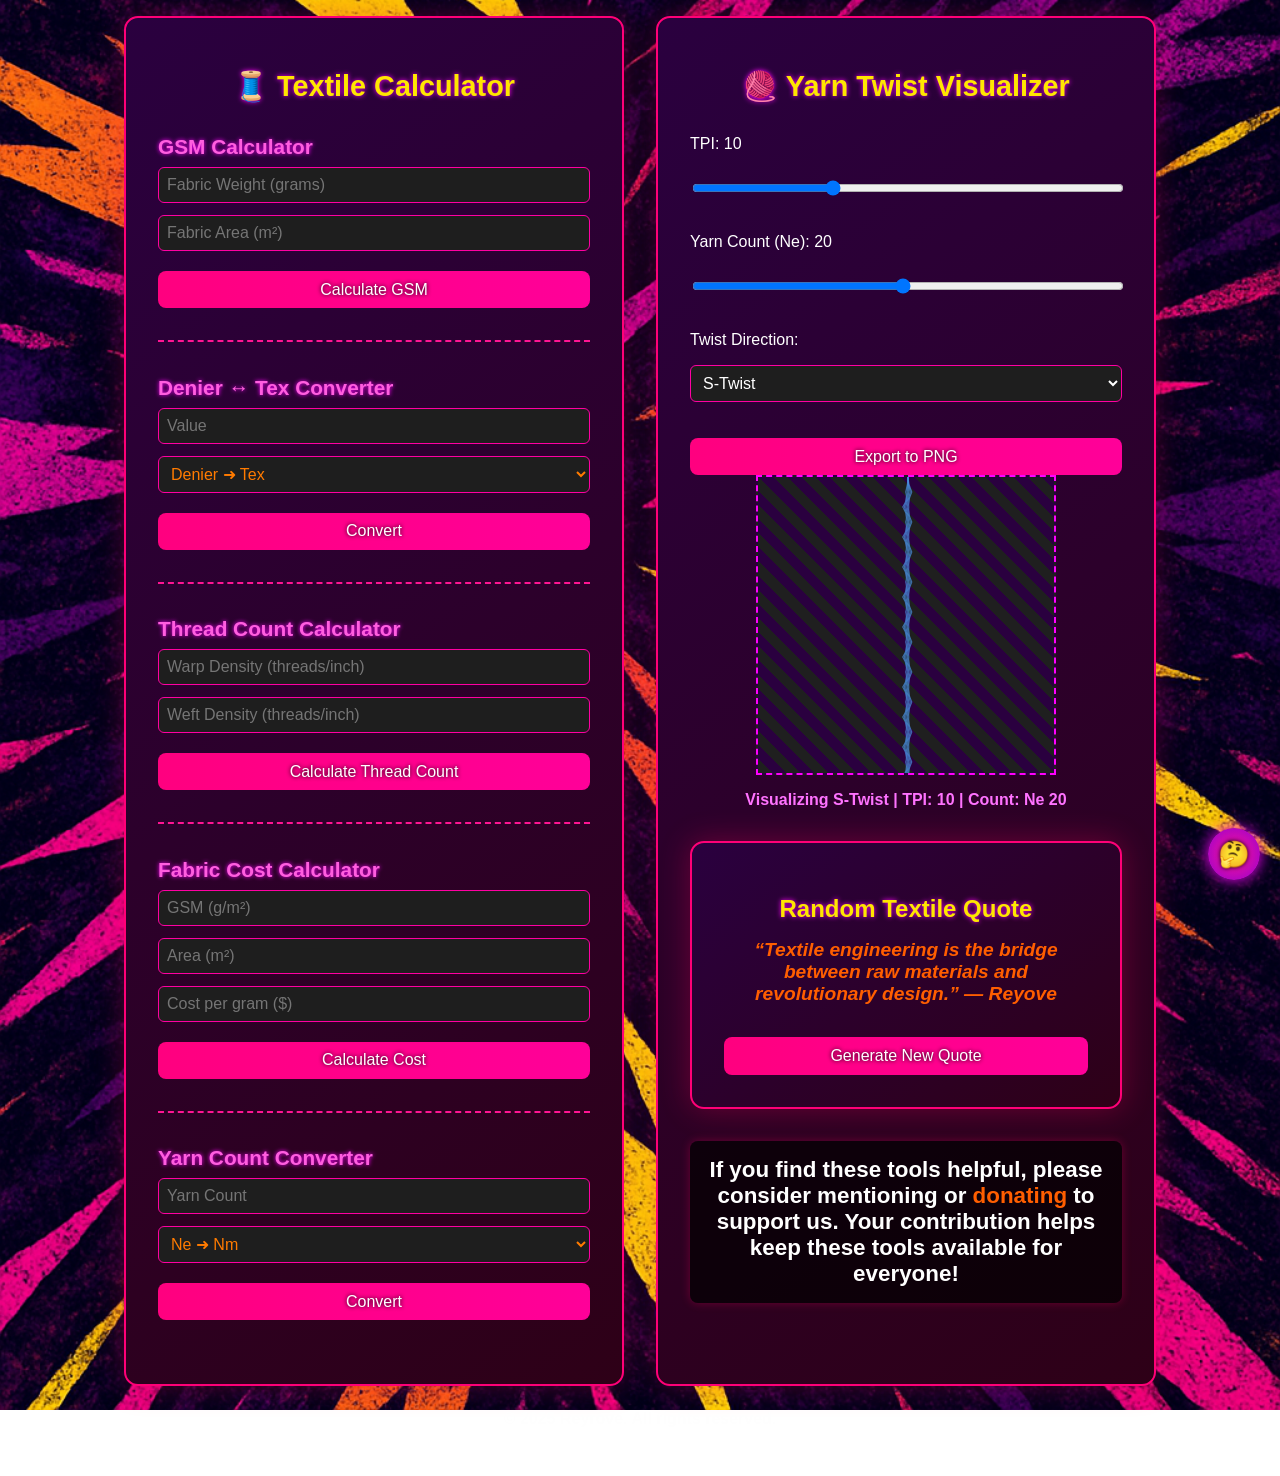
==== textile/textile.html @ 6c8fcf7f "Add files via upload" ====
<!DOCTYPE html>
<html lang="en">
<head>
  <meta charset="UTF-8" />
  <meta name="viewport" content="width=device-width, initial-scale=1.0"/>
  <title>Textile & Yarn Tools</title>
  <link rel="stylesheet" href="textile.css" />
</head>
<body>
  <button id="helpBtn" class="help-btn">🤔</button>

  <div id="helpModal" class="modal">
    <div class="modal-content">
      <span class="close-btn">&times;</span>
      <h2>🧵 Textile & Yarn Tools - Help</h2>
      <div class="modal-body">
        <h3>Textile Calculator</h3>
        <ul>
          <li><strong>GSM Calculator:</strong> Enter fabric weight and area to calculate GSM.</li>
          <li><strong>Denier ↔ Tex Converter:</strong> Converts between denier and tex.</li>
          <li><strong>Thread Count Calculator:</strong> Sum of warp and weft densities.</li>
          <li><strong>Fabric Cost Calculator:</strong> Estimate fabric cost using GSM, area, and cost per gram.</li>
          <li><strong>Yarn Count Converter:</strong> Convert between Ne and Nm using standard conversion rates.</li>
        </ul>

        <h3>Yarn Twist Visualizer</h3>
        <ul>
          <li><strong>TPI:</strong> Set twists per inch with the slider.</li>
          <li><strong>Yarn Count:</strong> Adjust thickness (Ne count).</li>
          <li><strong>Twist Direction:</strong> Choose between S and Z twist styles.</li>
          <li><strong>Zoom & Pan:</strong> Scroll to zoom, drag to move visualization.</li>
          <li><strong>Export:</strong> Save the current twist image as PNG.</li>
        </ul>
      </div>
    </div>
  </div>

  <div class="main-container">
    <div class="calculator-container">
      <h1>🧵 Textile Calculator</h1>

      <div class="calc-section">
        <h2>GSM Calculator</h2>
        <input type="number" id="fabricWeight" placeholder="Fabric Weight (grams)" />
        <input type="number" id="fabricArea" placeholder="Fabric Area (m²)" />
        <button onclick="calculateGSM()">Calculate GSM</button>
        <p id="gsmResult"></p>
      </div>

      <div class="calc-section">
        <h2>Denier ↔ Tex Converter</h2>
        <input type="number" id="inputValue" placeholder="Value" />
        <select id="conversionType">
          <option value="denierToTex">Denier ➜ Tex</option>
          <option value="texToDenier">Tex ➜ Denier</option>
        </select>
        <button onclick="convert()">Convert</button>
        <p id="conversionResult"></p>
      </div>

      <div class="calc-section">
        <h2>Thread Count Calculator</h2>
        <input type="number" id="warpDensity" placeholder="Warp Density (threads/inch)" />
        <input type="number" id="weftDensity" placeholder="Weft Density (threads/inch)" />
        <button onclick="calculateThreadCount()">Calculate Thread Count</button>
        <p id="threadCountResult"></p>
      </div>

      <div class="calc-section">
        <h2>Fabric Cost Calculator</h2>
        <input type="number" id="gsmCost" placeholder="GSM (g/m²)" />
        <input type="number" id="costArea" placeholder="Area (m²)" />
        <input type="number" id="costPerGram" placeholder="Cost per gram ($)" />
        <button onclick="calculateCost()">Calculate Cost</button>
        <p id="costResult"></p>
      </div>

      <div class="calc-section">
        <h2>Yarn Count Converter</h2>
        <input type="number" id="yarnInput" placeholder="Yarn Count" />
        <select id="yarnType">
          <option value="neToNm">Ne ➜ Nm</option>
          <option value="nmToNe">Nm ➜ Ne</option>
        </select>
        <button onclick="convertYarn()">Convert</button>
        <p id="yarnResult"></p>
      </div>
    </div>

    <div class="visualizer-container">
      <h1>🧶 Yarn Twist Visualizer</h1>

      <div class="controls">
        <label>TPI: <span id="tpiVal">10</span></label>
        <input type="range" id="tpi" min="1" max="30" value="10" />

        <label>Yarn Count (Ne): <span id="countVal">20</span></label>
        <input type="range" id="yarnCount" min="1" max="40" value="20" />

        <label>Twist Direction:</label>
        <select id="twistType">
          <option value="S">S-Twist</option>
          <option value="Z">Z-Twist</option>
        </select>

        <button onclick="exportPNG()">Export to PNG</button>
      </div>

      <div id="svgWrapper" class="zoom-wrapper">
        <svg id="yarnSVG" width="300" height="300" viewBox="0 0 300 300"></svg>
      </div>

      <p id="twistInfo"></p>

      <div id="quoteSection" class="quote-container">
        <h2 class="quote-header">Random Textile Quote</h2>
        <p id="quoteDisplay" class="quote-text">"Loading quote..."</p>
        <button id="generateQuoteBtn" class="quote-btn">Generate New Quote</button>
      </div>
      <p id="mentionDonate" class="mention-donate">
        If you find these tools helpful, please consider mentioning or <a href="https://objkt.com/tokens/KT1FwYYCV376MSWuNoevwgnrBugeB6dTh8y6/0" target="_blank" class="donate-link">donating</a> to support us. Your contribution helps keep these tools available for everyone!
      </p>
    </div> 
  </div>

  <footer class="footer">
    <p>© 2025 Reyrove. All rights reserved.</p>
  </footer>
  
  <script src="textile.js"></script>
</body>
</html>
---- textile/textile.css ----
* {
  box-sizing: border-box;
}

body {
  font-family: 'Segoe UI', sans-serif;
  background-image: url('../images/background-2.png');
  background-size: cover;
  background-position: center;
  background-attachment: fixed;
  background-repeat: no-repeat;
  color: #fefefe;
  margin: 0;
  padding: 1rem;
}

.main-container {
  display: flex;
  flex-wrap: wrap;
  gap: 2rem;
  justify-content: center;
}

.calculator-container,
.visualizer-container {
  background: linear-gradient(145deg, #2a003f, #2e0017);
  padding: 2rem;
  border-radius: 14px;
  width: 100%;
  max-width: 500px;
  box-shadow: 0 0 30px rgba(255, 0, 90, 0.3);
  border: 2px solid #ff0077;
}

h1 {
  font-size: 1.8rem;
  text-align: center;
  margin-bottom: 2rem;
  color: #ffe600;
  text-shadow: 0 0 5px #ff00ff;
}

.controls {
  display: flex;
  flex-direction: column;
  gap: 1rem;
}

.controls input,
.controls select,
.controls label {
  font-size: 1rem;
  color: #fff;
}

button {
  width: 100%;
  padding: 0.6rem;
  background: linear-gradient(90deg, #ff007f, #ff0099);
  color: #fff;
  border: none;
  border-radius: 8px;
  font-size: 1rem;
  cursor: pointer;
  margin-top: 0.5rem;
  transition: all 0.3s ease;
  text-shadow: 0 0 4px #000;
}

button:hover {
  background: linear-gradient(90deg, #ff0044, #ff0033);
  transform: scale(1.03) rotate(-1deg);
}

.zoom-wrapper {
  border: 2px dashed #ff00ff;
  overflow: hidden;
  cursor: grab;
  width: 100%;
  max-width: 300px;
  height: 300px;
  margin: auto;
  background: repeating-linear-gradient(
    45deg,
    #1f1f1f,
    #1f1f1f 10px,
    #2a003f 10px,
    #2a003f 20px
  );
}

.zoom-wrapper:active {
  cursor: grabbing;
}

#twistInfo {
  margin-top: 1rem;
  font-weight: bold;
  color: #ff72ff;
  text-align: center;
}

.calc-section {
  margin-bottom: 2rem;
  border-top: 2px dashed #ff1493;
  padding-top: 1rem;
}

.calc-section:first-of-type {
  border-top: none;
  padding-top: 0;
}

.calc-section h2 {
  font-size: 1.3rem;
  margin-bottom: 0.5rem;
  color: #ff5edf;
  text-shadow: 0 0 4px #f0f;
}

input,
select {
  width: 100%;
  padding: 0.5rem;
  margin-bottom: 0.75rem;
  border: 1px solid #ff00a2;
  border-radius: 6px;
  font-size: 1rem;
  background-color: #1e1e1e;
  color: #ff7b00;
}

p {
  margin-top: 0.5rem;
  font-weight: bold;
  color: #ff5e00;
}

.help-btn {
  position: fixed;
  bottom: 20px;
  right: 20px;
  background: radial-gradient(circle, #ff1493, #9400d3);
  color: white;
  border: none;
  border-radius: 50%;
  width: 52px;
  height: 52px;
  font-size: 1.6rem;
  cursor: pointer;
  box-shadow: 0 0 15px #ff00ff;
  z-index: 1000;
}

.help-btn:hover {
  background: radial-gradient(circle, #ff00cc, #ff0055);
  box-shadow: 0 0 25px #fff700;
}

/* Modal */
.modal {
  display: none;
  position: fixed;
  z-index: 999;
  padding-top: 80px;
  left: 0;
  top: 0;
  width: 100%;
  height: 100%;
  overflow: auto;
  background-color: rgba(10, 0, 15, 0.95);
}

.modal-content {
  background: linear-gradient(135deg, #330033, #440022);
  margin: auto;
  padding: 2rem;
  border: 2px solid #f0f;
  width: 90%;
  max-width: 600px;
  border-radius: 10px;
  color: #f8dfff;
  box-shadow: 0 0 30px rgba(255, 0, 255, 0.3);
}

.close-btn {
  color: #ff88ff;
  float: right;
  font-size: 1.6rem;
  font-weight: bold;
  cursor: pointer;
}

.close-btn:hover {
  color: #fff;
}

.footer {
  width: 100%;
  padding: 1rem 0;
  text-align: center;
  font-size: 1rem;
  color: #fff;
  font-weight: bold;
}

.footer p{
  color: #fefefe;
}

.quote-container {
  background: linear-gradient(145deg, #2a003f, #2e0017);
  padding: 2rem;
  border-radius: 14px;
  box-shadow: 0 0 30px rgba(255, 0, 90, 0.3);
  border: 2px solid #ff0077;
  max-width: 500px;
  margin: 2rem auto;
  text-align: center;
  color: #fff;
}

.quote-header {
  font-size: 1.5rem;
  color: #ffe600;
  text-shadow: 0 0 5px #ff00ff;
  margin-bottom: 1rem;
}

.quote-text {
  font-size: 1.2rem;
  font-style: italic;
  margin-bottom: 1.5rem;
}

.quote-btn {
  padding: 0.6rem 1.2rem;
  background: linear-gradient(90deg, #ff007f, #ff0099);
  color: #fff;
  border: none;
  border-radius: 8px;
  font-size: 1rem;
  cursor: pointer;
  transition: all 0.3s ease;
  text-shadow: 0 0 4px #000;
}

.quote-btn:hover {
  background: linear-gradient(90deg, #ff0044, #ff0033);
  transform: scale(1.03) rotate(-1deg);
}

.mention-donate {
  text-align: center;
  font-size: 1.4rem;
  color: #fff;
  background-color: rgba(0, 0, 0, 0.7);
  padding: 1rem;
  margin-top: 2rem; 
  border-radius: 8px;
  font-weight: bold;
  box-shadow: 0 0 10px rgba(255, 0, 90, 0.3);
}

.mention-donate a {
  color: #ff5e00;
  text-decoration: none;
  font-weight: bold;
}

.mention-donate a:hover {
  color: #ff72ff;
}
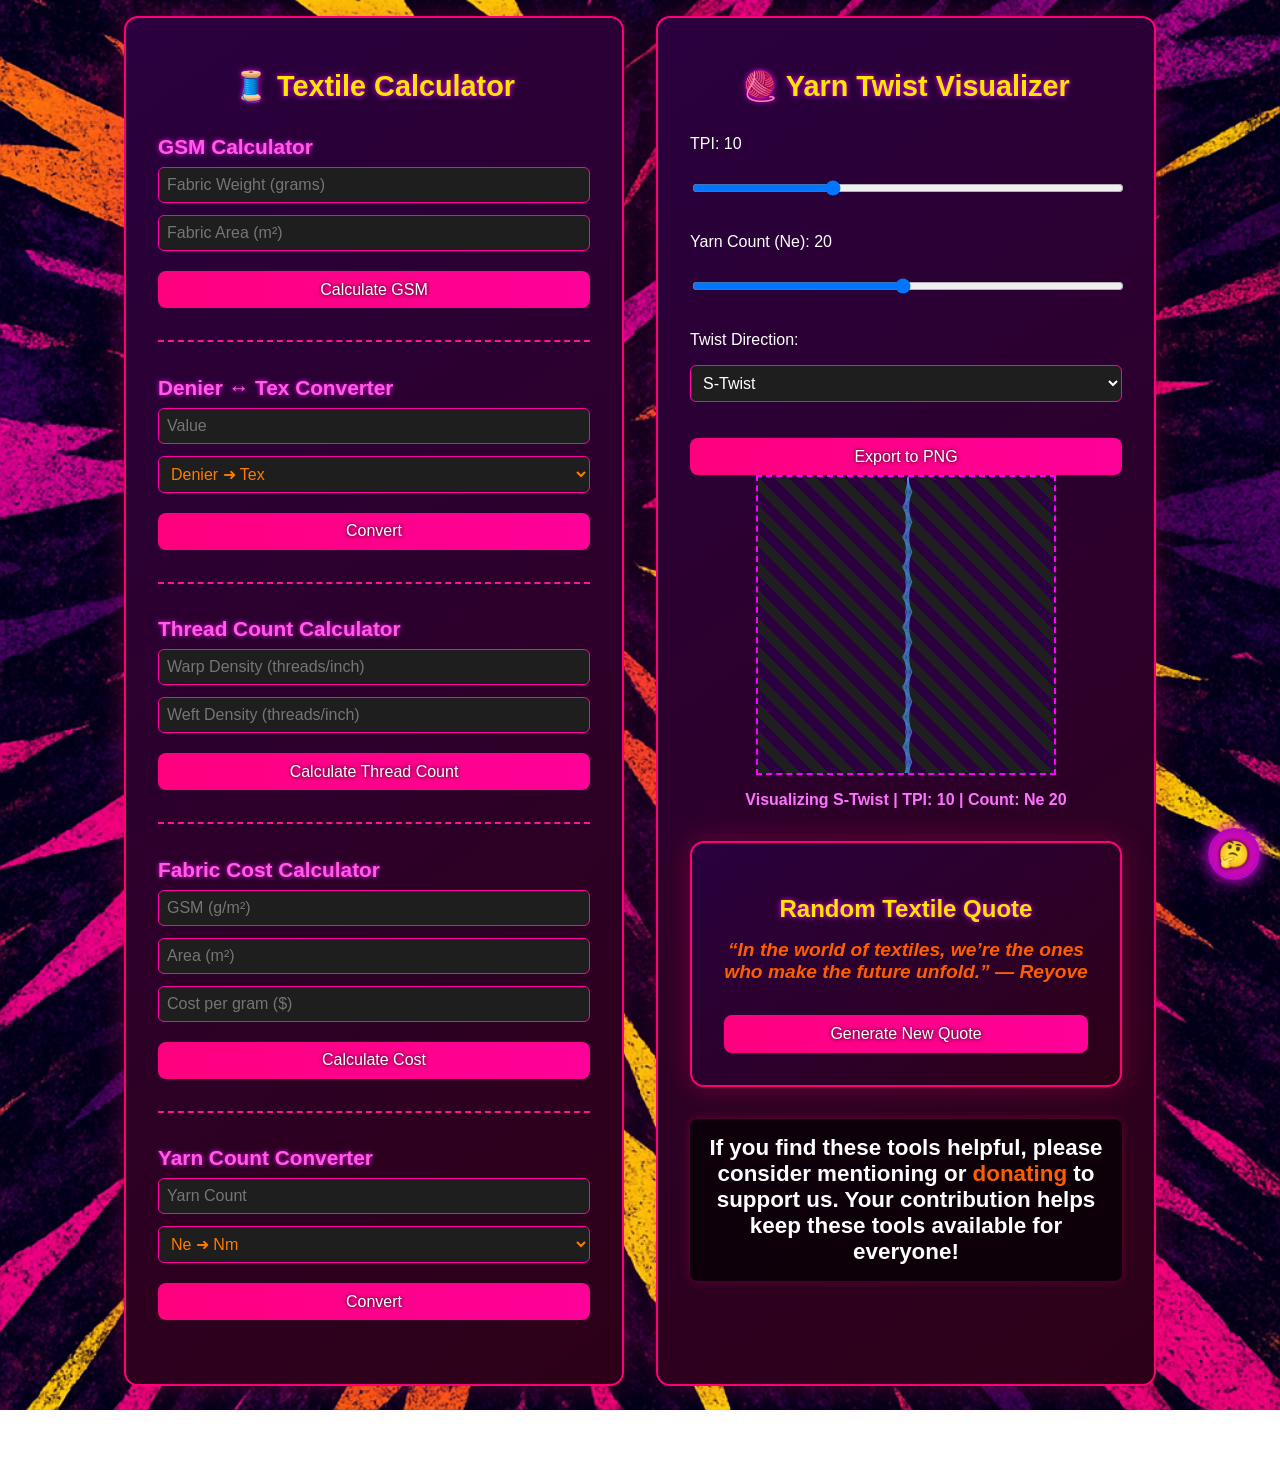
==== commit 8d8943c1: "first commit" ====
--- a/textile/textile.html
+++ b/textile/textile.html
@@ -1,134 +1,115 @@
-<!DOCTYPE html>
-<html lang="en">
-<head>
-  <meta charset="UTF-8" />
-  <meta name="viewport" content="width=device-width, initial-scale=1.0"/>
-  <title>Textile & Yarn Tools</title>
-  <link rel="stylesheet" href="textile.css" />
-</head>
-<body>
-  <button id="helpBtn" class="help-btn">🤔</button>
-
-  <div id="helpModal" class="modal">
-    <div class="modal-content">
-      <span class="close-btn">&times;</span>
-      <h2>🧵 Textile & Yarn Tools - Help</h2>
-      <div class="modal-body">
-        <h3>Textile Calculator</h3>
-        <ul>
-          <li><strong>GSM Calculator:</strong> Enter fabric weight and area to calculate GSM.</li>
-          <li><strong>Denier ↔ Tex Converter:</strong> Converts between denier and tex.</li>
-          <li><strong>Thread Count Calculator:</strong> Sum of warp and weft densities.</li>
-          <li><strong>Fabric Cost Calculator:</strong> Estimate fabric cost using GSM, area, and cost per gram.</li>
-          <li><strong>Yarn Count Converter:</strong> Convert between Ne and Nm using standard conversion rates.</li>
-        </ul>
-
-        <h3>Yarn Twist Visualizer</h3>
-        <ul>
-          <li><strong>TPI:</strong> Set twists per inch with the slider.</li>
-          <li><strong>Yarn Count:</strong> Adjust thickness (Ne count).</li>
-          <li><strong>Twist Direction:</strong> Choose between S and Z twist styles.</li>
-          <li><strong>Zoom & Pan:</strong> Scroll to zoom, drag to move visualization.</li>
-          <li><strong>Export:</strong> Save the current twist image as PNG.</li>
-        </ul>
-      </div>
-    </div>
-  </div>
-
-  <div class="main-container">
-    <div class="calculator-container">
-      <h1>🧵 Textile Calculator</h1>
-
-      <div class="calc-section">
-        <h2>GSM Calculator</h2>
-        <input type="number" id="fabricWeight" placeholder="Fabric Weight (grams)" />
-        <input type="number" id="fabricArea" placeholder="Fabric Area (m²)" />
-        <button onclick="calculateGSM()">Calculate GSM</button>
-        <p id="gsmResult"></p>
-      </div>
-
-      <div class="calc-section">
-        <h2>Denier ↔ Tex Converter</h2>
-        <input type="number" id="inputValue" placeholder="Value" />
-        <select id="conversionType">
-          <option value="denierToTex">Denier ➜ Tex</option>
-          <option value="texToDenier">Tex ➜ Denier</option>
-        </select>
-        <button onclick="convert()">Convert</button>
-        <p id="conversionResult"></p>
-      </div>
-
-      <div class="calc-section">
-        <h2>Thread Count Calculator</h2>
-        <input type="number" id="warpDensity" placeholder="Warp Density (threads/inch)" />
-        <input type="number" id="weftDensity" placeholder="Weft Density (threads/inch)" />
-        <button onclick="calculateThreadCount()">Calculate Thread Count</button>
-        <p id="threadCountResult"></p>
-      </div>
-
-      <div class="calc-section">
-        <h2>Fabric Cost Calculator</h2>
-        <input type="number" id="gsmCost" placeholder="GSM (g/m²)" />
-        <input type="number" id="costArea" placeholder="Area (m²)" />
-        <input type="number" id="costPerGram" placeholder="Cost per gram ($)" />
-        <button onclick="calculateCost()">Calculate Cost</button>
-        <p id="costResult"></p>
-      </div>
-
-      <div class="calc-section">
-        <h2>Yarn Count Converter</h2>
-        <input type="number" id="yarnInput" placeholder="Yarn Count" />
-        <select id="yarnType">
-          <option value="neToNm">Ne ➜ Nm</option>
-          <option value="nmToNe">Nm ➜ Ne</option>
-        </select>
-        <button onclick="convertYarn()">Convert</button>
-        <p id="yarnResult"></p>
-      </div>
-    </div>
-
-    <div class="visualizer-container">
-      <h1>🧶 Yarn Twist Visualizer</h1>
-
-      <div class="controls">
-        <label>TPI: <span id="tpiVal">10</span></label>
-        <input type="range" id="tpi" min="1" max="30" value="10" />
-
-        <label>Yarn Count (Ne): <span id="countVal">20</span></label>
-        <input type="range" id="yarnCount" min="1" max="40" value="20" />
-
-        <label>Twist Direction:</label>
-        <select id="twistType">
-          <option value="S">S-Twist</option>
-          <option value="Z">Z-Twist</option>
-        </select>
-
-        <button onclick="exportPNG()">Export to PNG</button>
-      </div>
-
-      <div id="svgWrapper" class="zoom-wrapper">
-        <svg id="yarnSVG" width="300" height="300" viewBox="0 0 300 300"></svg>
-      </div>
-
-      <p id="twistInfo"></p>
-
-      <div id="quoteSection" class="quote-container">
-        <h2 class="quote-header">Random Textile Quote</h2>
-        <p id="quoteDisplay" class="quote-text">"Loading quote..."</p>
-        <button id="generateQuoteBtn" class="quote-btn">Generate New Quote</button>
-      </div>
-      <p id="mentionDonate" class="mention-donate">
-        If you find these tools helpful, please consider mentioning or <a href="https://objkt.com/tokens/KT1FwYYCV376MSWuNoevwgnrBugeB6dTh8y6/0" target="_blank" class="donate-link">donating</a> to support us. Your contribution helps keep these tools available for everyone!
-      </p>
-    </div> 
-  </div>
-
-  <footer class="footer">
-    <p>© 2025 Reyrove. All rights reserved.</p>
-  </footer>
-  
-  <script src="textile.js"></script>
-</body>
-</html>
-
-
+<!DOCTYPE html>
+<html lang="en">
+<head>
+  <meta charset="UTF-8" />
+  <meta name="viewport" content="width=device-width, initial-scale=1.0"/>
+  <link rel="icon" href="../images/yarn.png" type="image/png" />
+  <title>Textile & Yarn Tools</title>
+  <link rel="stylesheet" href="textile.css" />
+</head>
+<body>
+  <button id="helpBtn" class="help-btn">🤔</button>
+  <div id="helpModal" class="modal">
+    <div class="modal-content">
+      <span class="close-btn">&times;</span>
+      <h2>🧵 Textile & Yarn Tools - Help</h2>
+      <div class="modal-body">
+        <h3>Textile Calculator</h3>
+        <ul>
+          <li><strong>GSM Calculator:</strong> Enter fabric weight and area to calculate GSM.</li>
+          <li><strong>Denier ↔ Tex Converter:</strong> Converts between denier and tex.</li>
+          <li><strong>Thread Count Calculator:</strong> Sum of warp and weft densities.</li>
+          <li><strong>Fabric Cost Calculator:</strong> Estimate fabric cost using GSM, area, and cost per gram.</li>
+          <li><strong>Yarn Count Converter:</strong> Convert between Ne and Nm using standard conversion rates.</li>
+        </ul>
+        <h3>Yarn Twist Visualizer</h3>
+        <ul>
+          <li><strong>TPI:</strong> Set twists per inch with the slider.</li>
+          <li><strong>Yarn Count:</strong> Adjust thickness (Ne count).</li>
+          <li><strong>Twist Direction:</strong> Choose between S and Z twist styles.</li>
+          <li><strong>Zoom & Pan:</strong> Scroll to zoom, drag to move visualization.</li>
+          <li><strong>Export:</strong> Save the current twist image as PNG.</li>
+        </ul>
+      </div>
+    </div>
+  </div>
+  <div class="main-container">
+    <div class="calculator-container">
+      <h1>🧵 Textile Calculator</h1>
+      <div class="calc-section">
+        <h2>GSM Calculator</h2>
+        <input type="number" id="fabricWeight" placeholder="Fabric Weight (grams)" />
+        <input type="number" id="fabricArea" placeholder="Fabric Area (m²)" />
+        <button onclick="calculateGSM()">Calculate GSM</button>
+        <p id="gsmResult"></p>
+      </div>
+      <div class="calc-section">
+        <h2>Denier ↔ Tex Converter</h2>
+        <input type="number" id="inputValue" placeholder="Value" />
+        <select id="conversionType">
+          <option value="denierToTex">Denier ➜ Tex</option>
+          <option value="texToDenier">Tex ➜ Denier</option>
+        </select>
+        <button onclick="convert()">Convert</button>
+        <p id="conversionResult"></p>
+      </div>
+      <div class="calc-section">
+        <h2>Thread Count Calculator</h2>
+        <input type="number" id="warpDensity" placeholder="Warp Density (threads/inch)" />
+        <input type="number" id="weftDensity" placeholder="Weft Density (threads/inch)" />
+        <button onclick="calculateThreadCount()">Calculate Thread Count</button>
+        <p id="threadCountResult"></p>
+      </div>
+      <div class="calc-section">
+        <h2>Fabric Cost Calculator</h2>
+        <input type="number" id="gsmCost" placeholder="GSM (g/m²)" />
+        <input type="number" id="costArea" placeholder="Area (m²)" />
+        <input type="number" id="costPerGram" placeholder="Cost per gram ($)" />
+        <button onclick="calculateCost()">Calculate Cost</button>
+        <p id="costResult"></p>
+      </div>
+      <div class="calc-section">
+        <h2>Yarn Count Converter</h2>
+        <input type="number" id="yarnInput" placeholder="Yarn Count" />
+        <select id="yarnType">
+          <option value="neToNm">Ne ➜ Nm</option>
+          <option value="nmToNe">Nm ➜ Ne</option>
+        </select>
+        <button onclick="convertYarn()">Convert</button>
+        <p id="yarnResult"></p>
+      </div>
+    </div>
+    <div class="visualizer-container">
+      <h1>🧶 Yarn Twist Visualizer</h1>
+      <div class="controls">
+        <label>TPI: <span id="tpiVal">10</span></label>
+        <input type="range" id="tpi" min="1" max="30" value="10" />
+        <label>Yarn Count (Ne): <span id="countVal">20</span></label>
+        <input type="range" id="yarnCount" min="1" max="40" value="20" />
+        <label>Twist Direction:</label>
+        <select id="twistType">
+          <option value="S">S-Twist</option>
+          <option value="Z">Z-Twist</option>
+        </select>
+        <button onclick="exportPNG()">Export to PNG</button>
+      </div>
+      <div id="svgWrapper" class="zoom-wrapper">
+        <svg id="yarnSVG" width="300" height="300" viewBox="0 0 300 300"></svg>
+      </div>
+      <p id="twistInfo"></p>
+      <div id="quoteSection" class="quote-container">
+        <h2 class="quote-header">Random Textile Quote</h2>
+        <p id="quoteDisplay" class="quote-text">"Loading quote..."</p>
+        <button id="generateQuoteBtn" class="quote-btn">Generate New Quote</button>
+      </div>
+      <p id="mentionDonate" class="mention-donate">
+        If you find these tools helpful, please consider mentioning or <a href="https://objkt.com/tokens/KT1FwYYCV376MSWuNoevwgnrBugeB6dTh8y6/0" target="_blank" class="donate-link">donating</a> to support us. Your contribution helps keep these tools available for everyone!
+      </p>
+    </div> 
+  </div>
+  <footer class="footer">
+    <p>© 2025 Reyrove. All rights spun tight—just like our yarn.</p>
+  </footer> 
+  <script src="textile.js"></script>
+</body>
+</html>
--- a/textile/textile.css
+++ b/textile/textile.css
@@ -1,273 +1,274 @@
-* {
-  box-sizing: border-box;
-}
-
-body {
-  font-family: 'Segoe UI', sans-serif;
-  background-image: url('../images/background-2.png');
-  background-size: cover;
-  background-position: center;
-  background-attachment: fixed;
-  background-repeat: no-repeat;
-  color: #fefefe;
-  margin: 0;
-  padding: 1rem;
-}
-
-.main-container {
-  display: flex;
-  flex-wrap: wrap;
-  gap: 2rem;
-  justify-content: center;
-}
-
-.calculator-container,
-.visualizer-container {
-  background: linear-gradient(145deg, #2a003f, #2e0017);
-  padding: 2rem;
-  border-radius: 14px;
-  width: 100%;
-  max-width: 500px;
-  box-shadow: 0 0 30px rgba(255, 0, 90, 0.3);
-  border: 2px solid #ff0077;
-}
-
-h1 {
-  font-size: 1.8rem;
-  text-align: center;
-  margin-bottom: 2rem;
-  color: #ffe600;
-  text-shadow: 0 0 5px #ff00ff;
-}
-
-.controls {
-  display: flex;
-  flex-direction: column;
-  gap: 1rem;
-}
-
-.controls input,
-.controls select,
-.controls label {
-  font-size: 1rem;
-  color: #fff;
-}
-
-button {
-  width: 100%;
-  padding: 0.6rem;
-  background: linear-gradient(90deg, #ff007f, #ff0099);
-  color: #fff;
-  border: none;
-  border-radius: 8px;
-  font-size: 1rem;
-  cursor: pointer;
-  margin-top: 0.5rem;
-  transition: all 0.3s ease;
-  text-shadow: 0 0 4px #000;
-}
-
-button:hover {
-  background: linear-gradient(90deg, #ff0044, #ff0033);
-  transform: scale(1.03) rotate(-1deg);
-}
-
-.zoom-wrapper {
-  border: 2px dashed #ff00ff;
-  overflow: hidden;
-  cursor: grab;
-  width: 100%;
-  max-width: 300px;
-  height: 300px;
-  margin: auto;
-  background: repeating-linear-gradient(
-    45deg,
-    #1f1f1f,
-    #1f1f1f 10px,
-    #2a003f 10px,
-    #2a003f 20px
-  );
-}
-
-.zoom-wrapper:active {
-  cursor: grabbing;
-}
-
-#twistInfo {
-  margin-top: 1rem;
-  font-weight: bold;
-  color: #ff72ff;
-  text-align: center;
-}
-
-.calc-section {
-  margin-bottom: 2rem;
-  border-top: 2px dashed #ff1493;
-  padding-top: 1rem;
-}
-
-.calc-section:first-of-type {
-  border-top: none;
-  padding-top: 0;
-}
-
-.calc-section h2 {
-  font-size: 1.3rem;
-  margin-bottom: 0.5rem;
-  color: #ff5edf;
-  text-shadow: 0 0 4px #f0f;
-}
-
-input,
-select {
-  width: 100%;
-  padding: 0.5rem;
-  margin-bottom: 0.75rem;
-  border: 1px solid #ff00a2;
-  border-radius: 6px;
-  font-size: 1rem;
-  background-color: #1e1e1e;
-  color: #ff7b00;
-}
-
-p {
-  margin-top: 0.5rem;
-  font-weight: bold;
-  color: #ff5e00;
-}
-
-.help-btn {
-  position: fixed;
-  bottom: 20px;
-  right: 20px;
-  background: radial-gradient(circle, #ff1493, #9400d3);
-  color: white;
-  border: none;
-  border-radius: 50%;
-  width: 52px;
-  height: 52px;
-  font-size: 1.6rem;
-  cursor: pointer;
-  box-shadow: 0 0 15px #ff00ff;
-  z-index: 1000;
-}
-
-.help-btn:hover {
-  background: radial-gradient(circle, #ff00cc, #ff0055);
-  box-shadow: 0 0 25px #fff700;
-}
-
-/* Modal */
-.modal {
-  display: none;
-  position: fixed;
-  z-index: 999;
-  padding-top: 80px;
-  left: 0;
-  top: 0;
-  width: 100%;
-  height: 100%;
-  overflow: auto;
-  background-color: rgba(10, 0, 15, 0.95);
-}
-
-.modal-content {
-  background: linear-gradient(135deg, #330033, #440022);
-  margin: auto;
-  padding: 2rem;
-  border: 2px solid #f0f;
-  width: 90%;
-  max-width: 600px;
-  border-radius: 10px;
-  color: #f8dfff;
-  box-shadow: 0 0 30px rgba(255, 0, 255, 0.3);
-}
-
-.close-btn {
-  color: #ff88ff;
-  float: right;
-  font-size: 1.6rem;
-  font-weight: bold;
-  cursor: pointer;
-}
-
-.close-btn:hover {
-  color: #fff;
-}
-
-.footer {
-  width: 100%;
-  padding: 1rem 0;
-  text-align: center;
-  font-size: 1rem;
-  color: #fff;
-  font-weight: bold;
-}
-
-.footer p{
-  color: #fefefe;
-}
-
-.quote-container {
-  background: linear-gradient(145deg, #2a003f, #2e0017);
-  padding: 2rem;
-  border-radius: 14px;
-  box-shadow: 0 0 30px rgba(255, 0, 90, 0.3);
-  border: 2px solid #ff0077;
-  max-width: 500px;
-  margin: 2rem auto;
-  text-align: center;
-  color: #fff;
-}
-
-.quote-header {
-  font-size: 1.5rem;
-  color: #ffe600;
-  text-shadow: 0 0 5px #ff00ff;
-  margin-bottom: 1rem;
-}
-
-.quote-text {
-  font-size: 1.2rem;
-  font-style: italic;
-  margin-bottom: 1.5rem;
-}
-
-.quote-btn {
-  padding: 0.6rem 1.2rem;
-  background: linear-gradient(90deg, #ff007f, #ff0099);
-  color: #fff;
-  border: none;
-  border-radius: 8px;
-  font-size: 1rem;
-  cursor: pointer;
-  transition: all 0.3s ease;
-  text-shadow: 0 0 4px #000;
-}
-
-.quote-btn:hover {
-  background: linear-gradient(90deg, #ff0044, #ff0033);
-  transform: scale(1.03) rotate(-1deg);
-}
-
-.mention-donate {
-  text-align: center;
-  font-size: 1.4rem;
-  color: #fff;
-  background-color: rgba(0, 0, 0, 0.7);
-  padding: 1rem;
-  margin-top: 2rem; 
-  border-radius: 8px;
-  font-weight: bold;
-  box-shadow: 0 0 10px rgba(255, 0, 90, 0.3);
-}
-
-.mention-donate a {
-  color: #ff5e00;
-  text-decoration: none;
-  font-weight: bold;
-}
-
-.mention-donate a:hover {
-  color: #ff72ff;
-}
+* {
+  box-sizing: border-box;
+}
+
+body {
+  font-family: 'Segoe UI', sans-serif;
+  background-image: url('../images/background-2.png');
+  background-size: cover;
+  background-position: center;
+  background-attachment: fixed;
+  background-repeat: no-repeat;
+  color: #fefefe;
+  margin: 0;
+  padding: 1rem;
+}
+
+.main-container {
+  display: flex;
+  flex-wrap: wrap;
+  gap: 2rem;
+  justify-content: center;
+}
+
+.calculator-container,
+.visualizer-container {
+  background: linear-gradient(145deg, #2a003f, #2e0017);
+  padding: 2rem;
+  border-radius: 14px;
+  width: 100%;
+  max-width: 500px;
+  box-shadow: 0 0 30px rgba(255, 0, 90, 0.3);
+  border: 2px solid #ff0077;
+}
+
+h1 {
+  font-size: 1.8rem;
+  text-align: center;
+  margin-bottom: 2rem;
+  color: #ffe600;
+  text-shadow: 0 0 5px #ff00ff;
+}
+
+.controls {
+  display: flex;
+  flex-direction: column;
+  gap: 1rem;
+}
+
+.controls input,
+.controls select,
+.controls label {
+  font-size: 1rem;
+  color: #fff;
+}
+
+button {
+  width: 100%;
+  padding: 0.6rem;
+  background: linear-gradient(90deg, #ff007f, #ff0099);
+  color: #fff;
+  border: none;
+  border-radius: 8px;
+  font-size: 1rem;
+  cursor: pointer;
+  margin-top: 0.5rem;
+  transition: all 0.3s ease;
+  text-shadow: 0 0 4px #000;
+}
+
+button:hover {
+  background: linear-gradient(90deg, #ff0044, #ff0033);
+  transform: scale(1.03) rotate(-1deg);
+}
+
+.zoom-wrapper {
+  border: 2px dashed #ff00ff;
+  overflow: hidden;
+  cursor: grab;
+  width: 100%;
+  max-width: 300px;
+  height: 300px;
+  margin: auto;
+  background: repeating-linear-gradient(
+    45deg,
+    #1f1f1f,
+    #1f1f1f 10px,
+    #2a003f 10px,
+    #2a003f 20px
+  );
+}
+
+.zoom-wrapper:active {
+  cursor: grabbing;
+}
+
+#twistInfo {
+  margin-top: 1rem;
+  font-weight: bold;
+  color: #ff72ff;
+  text-align: center;
+}
+
+.calc-section {
+  margin-bottom: 2rem;
+  border-top: 2px dashed #ff1493;
+  padding-top: 1rem;
+}
+
+.calc-section:first-of-type {
+  border-top: none;
+  padding-top: 0;
+}
+
+.calc-section h2 {
+  font-size: 1.3rem;
+  margin-bottom: 0.5rem;
+  color: #ff5edf;
+  text-shadow: 0 0 4px #f0f;
+}
+
+input,
+select {
+  width: 100%;
+  padding: 0.5rem;
+  margin-bottom: 0.75rem;
+  border: 1px solid #ff00a2;
+  border-radius: 6px;
+  font-size: 1rem;
+  background-color: #1e1e1e;
+  color: #ff7b00;
+}
+
+p {
+  margin-top: 0.5rem;
+  font-weight: bold;
+  color: #ff5e00;
+}
+
+.help-btn {
+  position: fixed;
+  bottom: 20px;
+  right: 20px;
+  background: radial-gradient(circle, #ff1493, #9400d3);
+  color: white;
+  border: none;
+  border-radius: 50%;
+  width: 52px;
+  height: 52px;
+  font-size: 1.6rem;
+  cursor: pointer;
+  box-shadow: 0 0 15px #ff00ff;
+  z-index: 1000;
+}
+
+.help-btn:hover {
+  background: radial-gradient(circle, #ff00cc, #ff0055);
+  box-shadow: 0 0 25px #fff700;
+}
+
+/* Modal */
+.modal {
+  display: none;
+  position: fixed;
+  z-index: 999;
+  padding-top: 80px;
+  left: 0;
+  top: 0;
+  width: 100%;
+  height: 100%;
+  overflow: auto;
+  background-color: rgba(10, 0, 15, 0.95);
+}
+
+.modal-content {
+  background: linear-gradient(135deg, #330033, #440022);
+  margin: auto;
+  padding: 2rem;
+  border: 2px solid #f0f;
+  width: 90%;
+  max-width: 600px;
+  border-radius: 10px;
+  color: #f8dfff;
+  box-shadow: 0 0 30px rgba(255, 0, 255, 0.3);
+}
+
+.close-btn {
+  color: #ff88ff;
+  float: right;
+  font-size: 1.6rem;
+  font-weight: bold;
+  cursor: pointer;
+}
+
+.close-btn:hover {
+  color: #fff;
+}
+
+.footer {
+  width: 100%;
+  padding: 1rem 0;
+  text-align: center;
+  font-size: 1rem;
+  font-family: 'Courier New', monospace;
+  color: #fff;
+  font-weight: bold;
+}
+
+.footer p{
+  color: #fefefe;
+}
+
+.quote-container {
+  background: linear-gradient(145deg, #2a003f, #2e0017);
+  padding: 2rem;
+  border-radius: 14px;
+  box-shadow: 0 0 30px rgba(255, 0, 90, 0.3);
+  border: 2px solid #ff0077;
+  max-width: 500px;
+  margin: 2rem auto;
+  text-align: center;
+  color: #fff;
+}
+
+.quote-header {
+  font-size: 1.5rem;
+  color: #ffe600;
+  text-shadow: 0 0 5px #ff00ff;
+  margin-bottom: 1rem;
+}
+
+.quote-text {
+  font-size: 1.2rem;
+  font-style: italic;
+  margin-bottom: 1.5rem;
+}
+
+.quote-btn {
+  padding: 0.6rem 1.2rem;
+  background: linear-gradient(90deg, #ff007f, #ff0099);
+  color: #fff;
+  border: none;
+  border-radius: 8px;
+  font-size: 1rem;
+  cursor: pointer;
+  transition: all 0.3s ease;
+  text-shadow: 0 0 4px #000;
+}
+
+.quote-btn:hover {
+  background: linear-gradient(90deg, #ff0044, #ff0033);
+  transform: scale(1.03) rotate(-1deg);
+}
+
+.mention-donate {
+  text-align: center;
+  font-size: 1.4rem;
+  color: #fff;
+  background-color: rgba(0, 0, 0, 0.7);
+  padding: 1rem;
+  margin-top: 2rem; 
+  border-radius: 8px;
+  font-weight: bold;
+  box-shadow: 0 0 10px rgba(255, 0, 90, 0.3);
+}
+
+.mention-donate a {
+  color: #ff5e00;
+  text-decoration: none;
+  font-weight: bold;
+}
+
+.mention-donate a:hover {
+  color: #ff72ff;
+}
